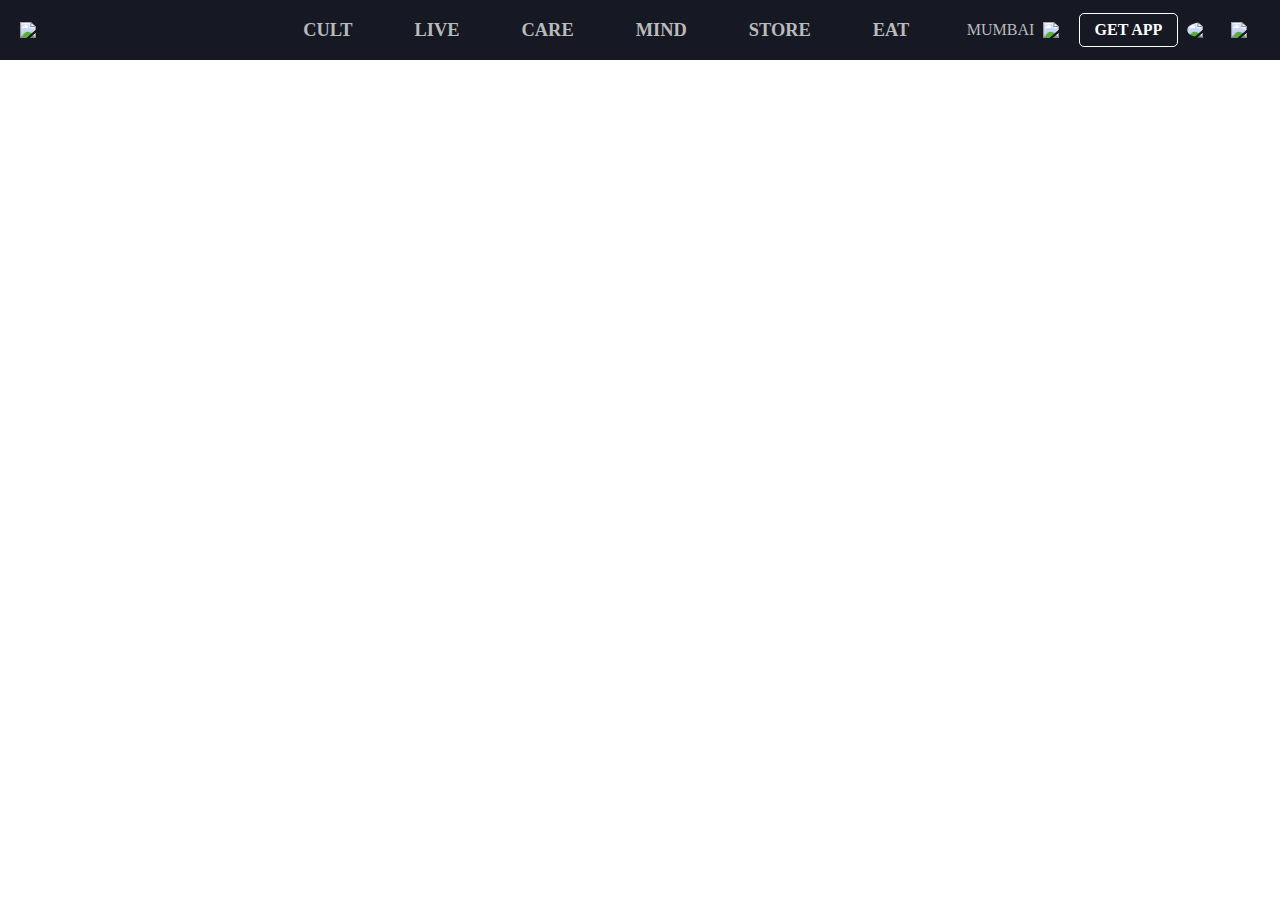
==== cult.html @ 37c47bac "added files and navbar to all" ====
<!DOCTYPE html>
<html lang="en">

<head>
    <meta charset="UTF-8">
    <meta http-equiv="X-UA-Compatible" content="IE=edge">
    <meta name="viewport" content="width=device-width, initial-scale=1.0">
    <title>cult.fit - health food | fitness | meditation</title>
    <link rel="shortcut icon" href="https://static.cure.fit/assets/images/favicon-modified.png" type="image/x-icon">
    <link rel="stylesheet" href="styles/navbar.css">
    <link rel="stylesheet" href="styles/live.css">
    <link href="//db.onlinewebfonts.com/c/47b83f8dbd3bf93e0df5674b32c6a7e4?family=BrandonTextWeb-Regular"
        rel="stylesheet" type="text/css" />
</head>

<body>

    <!-- Navbar -->

    <div id="navbar">

    </div>
</body>

<script type="module" src="scripts/live.js"></script>

</html>
---- styles/navbar.css ----
@import url(//db.onlinewebfonts.com/c/47b83f8dbd3bf93e0df5674b32c6a7e4?family=BrandonTextWeb-Regular);

/* Navbar */

body {
  margin: 0px;
  padding: 0px;
  width: 100%;
  font-family: "BrandonTextWeb-Regular";
}

#navbar {
  display: flex;
  justify-content: space-between;
  padding: 0px 20px;
  background-color: rgb(22, 25, 35);
  color: rgb(185, 186, 188);
  align-items: center;
  height: 60px;
}

#iconDiv {
  display: flex;
  align-items: center;
  cursor: pointer;
}

#icon {
  width: 120px;
}

#midDiv {
  display: flex;
  font-size: 1.15em;
  width: 50%;
  gap: 62px;
  justify-content: center;
  font-weight: bold;
  margin-right: -110px;
  cursor: pointer;
}

#midDiv > p > a {
  text-decoration: none;
  color: rgb(185, 186, 188);
}

#midDiv > p > a:hover {
    color: white;
}

#midDiv > p:hover {
  color: white;
}

#midDiv > p:focus{
    border-bottom: 2px solid white;
}

#lastDiv {
  display: flex;
  align-items: center;
  width: 24%;
  justify-content: space-around;
  cursor: pointer;
}

#location {
  width: 27px;
}

#getApp {
  border: 1px solid white;
  padding: 7px 15px;
  font-weight: bold;
  color: white;
  border-radius: 5px;
}

#userPic {
  width: 35px;
  border-radius: 50%;
}

#cart {
  width: 25px;
}
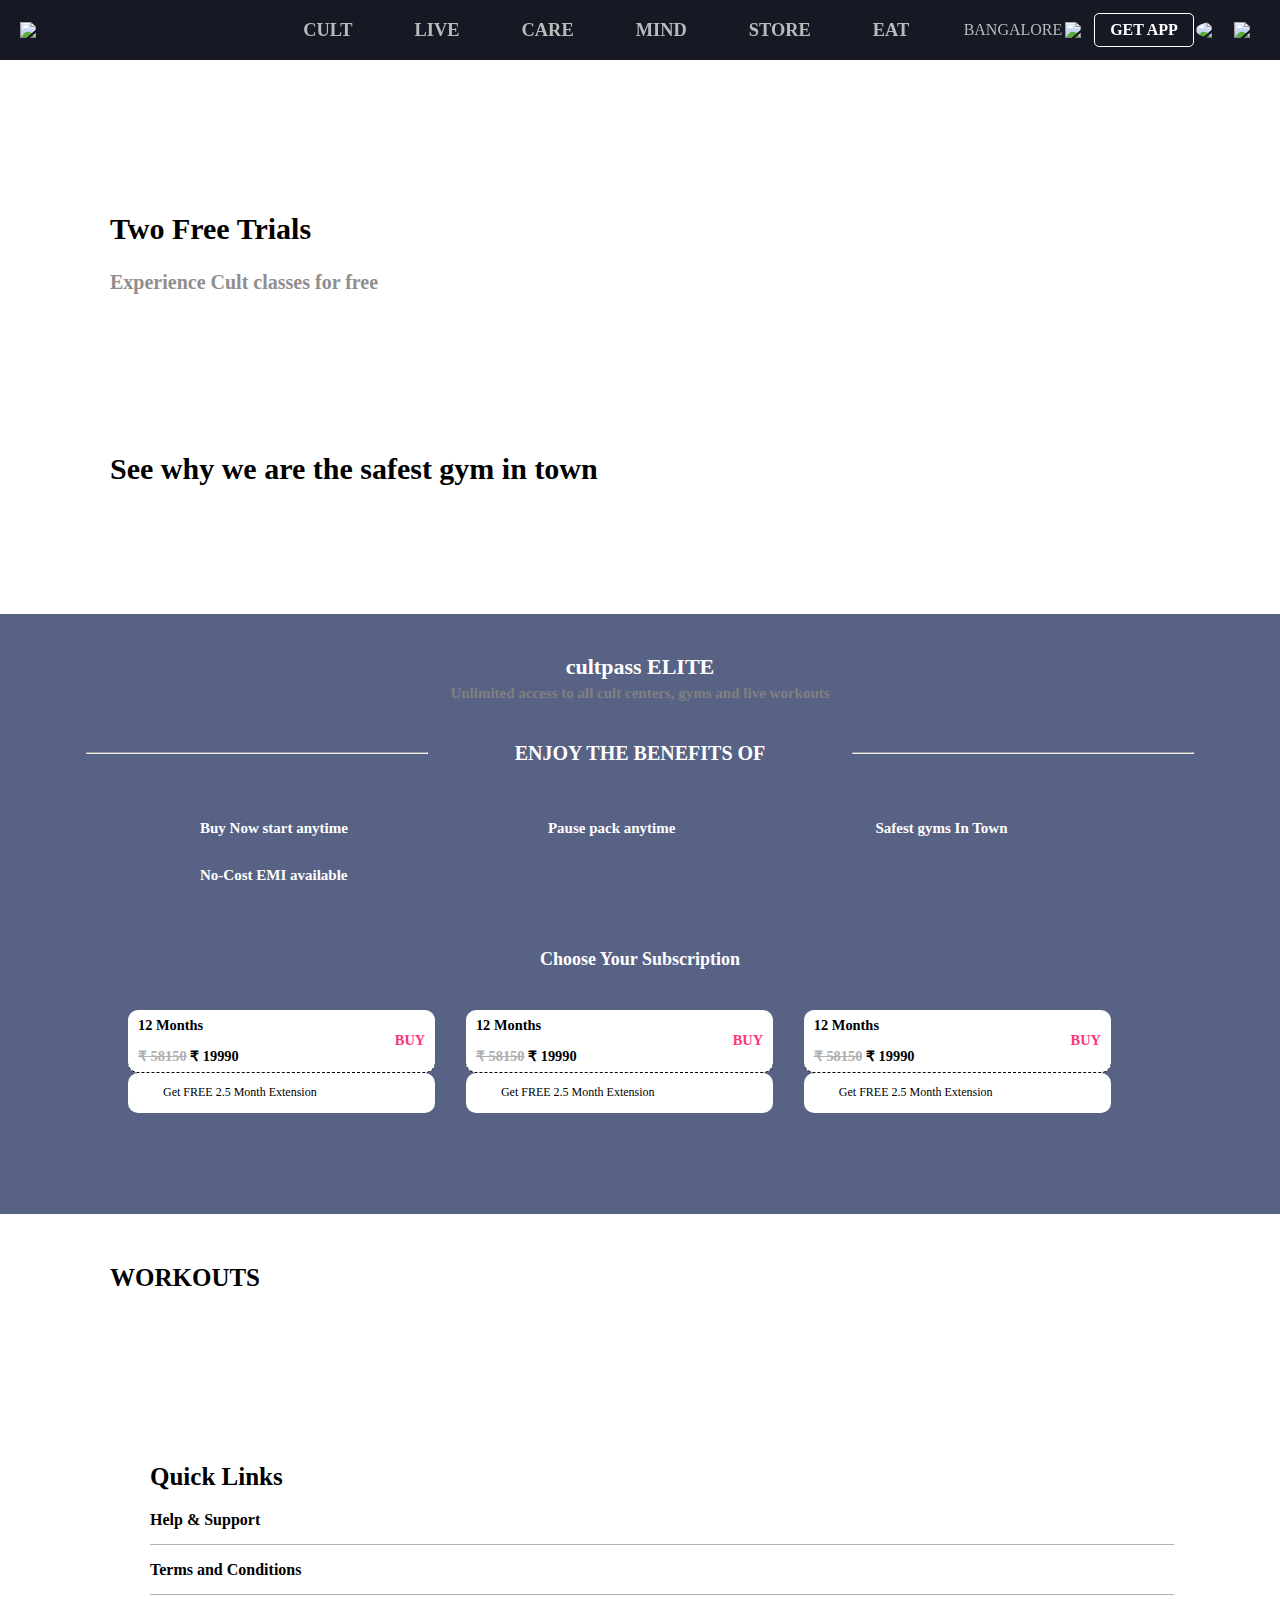
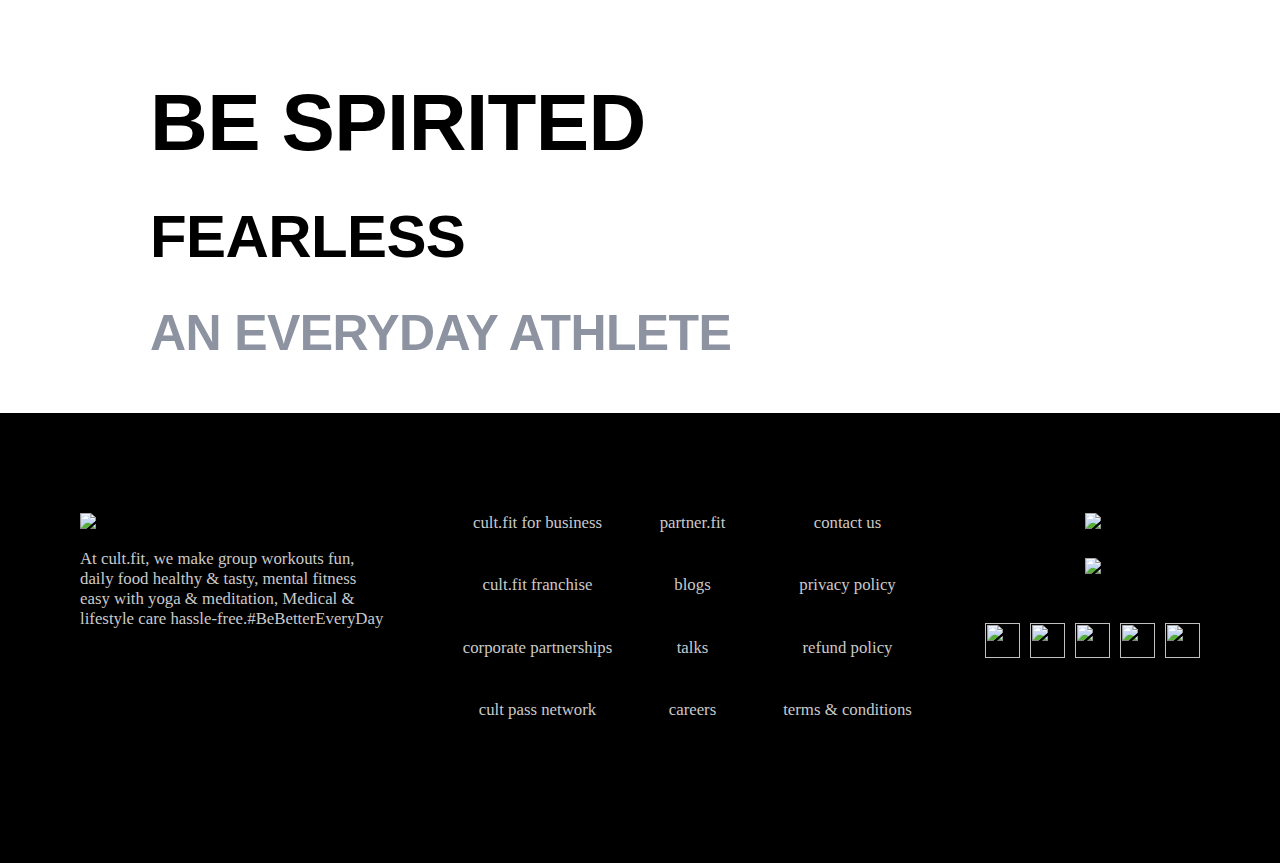
==== commit 48009a23: "fixed cult page" ====
--- a/cult.html
+++ b/cult.html
@@ -11,6 +11,9 @@
     <link rel="stylesheet" href="styles/live.css">
     <link href="//db.onlinewebfonts.com/c/47b83f8dbd3bf93e0df5674b32c6a7e4?family=BrandonTextWeb-Regular"
         rel="stylesheet" type="text/css" />
+    <link rel="stylesheet" href="./styles/cult.css">
+    <link rel="stylesheet" href="styles/footer.css">
+
 </head>
 
 <body>
@@ -20,8 +23,151 @@
     <div id="navbar">
 
     </div>
+
+    <!-- Top image -->
+
+    <img id="img1"
+        src="https://cdn-images.cure.fit/www-curefit-com/image/upload/fl_progressive,f_auto,q_auto:eco,w_1440,ar_2880:595/dpr_2/image/vm/e60fc92f-0b4f-4ac3-9add-ee3661c127ac.png"
+        alt="">
+
+
+    <div><img id="img2"
+            src="https://cdn-images.cure.fit/www-curefit-com/image/upload/fl_progressive,f_auto,q_auto:eco,w_1440,ar_1360:100/dpr_2/image/vm/6754cffd-206c-4bf5-bf64-1a9c835fa7ee.png"
+            alt=""></div>
+
+
+
+    <h2 id="h2">Two Free Trials</h2>
+    <p id="p1">Experience Cult classes for free</p>
+
+
+    <!-- coupon image -->
+
+    <div id="pass">
+
+        <img src="https://encrypted-tbn0.gstatic.com/images?q=tbn:ANd9GcRA8juriqOWa_KWk6FEJTC_EprQ1rPRDUxRvw&usqp=CAU"
+            alt="">
+        <img src="https://encrypted-tbn0.gstatic.com/images?q=tbn:ANd9GcRA8juriqOWa_KWk6FEJTC_EprQ1rPRDUxRvw&usqp=CAU"
+            alt="">
+
+
+    </div>
+
+    <!-- video image and heading -->
+
+    <p id="p2">See why we are the safest gym in town
+    </p>
+
+    <div>
+        <img id="img3"
+            src="https://cdn-images.cure.fit/www-curefit-com/image/upload/fl_progressive,f_auto,q_auto:eco,w_1440,ar_2880:595/dpr_2/image/vm/f16a1d26-4c36-4b0d-b743-0d79da633956.jpg"
+            alt="">
+    </div>
+
+
+    <!-- Blue Box -->
+
+    <div id="box">
+        <h2 id="bh2">cultpass ELITE</h2>
+        <p id="bp1">Unlimited access to all cult centers, gyms and live workouts</p>
+        <div id="innerbox">
+            <hr>
+            <p>ENJOY THE BENEFITS OF</p>
+            <hr>
+        </div>
+
+        <div id="innerbox1">
+            <p>Buy Now start anytime</p>
+            <p>Pause pack anytime</p>
+            <p>Safest gyms In Town</p>
+            <p>No-Cost EMI available</p>
+        </div>
+        <p id="p3">Choose Your Subscription</p>
+
+        <div id="innerbox2">
+            <div id="coupon">
+                <div id="topBox">
+                    <div>
+                        <p>12 Months</p>
+                        <p><span id="strTxt">₹ 58150</span> ₹ 19990</p>
+                    </div>
+                    <div id="buy">BUY</div>
+                </div>
+                <div id="btmBox">
+                    <img src="https://static.cure.fit/assets/images/offer-icon-copy.svg" alt="">
+                    <p>Get FREE 2.5 Month Extension</p>
+                </div>
+            </div>
+            <div id="coupon">
+                <div id="topBox">
+                    <div>
+                        <p>12 Months</p>
+                        <p><span id="strTxt">₹ 58150</span> ₹ 19990</p>
+                    </div>
+                    <div id="buy">BUY</div>
+                </div>
+                <div id="btmBox">
+                    <img src="https://static.cure.fit/assets/images/offer-icon-copy.svg" alt="">
+                    <p>Get FREE 2.5 Month Extension</p>
+                </div>
+            </div>
+            <div id="coupon">
+                <div id="topBox">
+                    <div>
+                        <p>12 Months</p>
+                        <p><span id="strTxt">₹ 58150</span> ₹ 19990</p>
+                    </div>
+                    <div id="buy">BUY</div>
+                </div>
+                <div id="btmBox">
+                    <img src="https://static.cure.fit/assets/images/offer-icon-copy.svg" alt="">
+                    <p>Get FREE 2.5 Month Extension</p>
+                </div>
+            </div>
+        </div>
+
+    </div>
+
+
+    <!-- workout heading and images -->
+
+    <h2 id="workout">WORKOUTS</h2>
+
+    <div id="grid-box">
+
+        <img src="https://cdn-images.cure.fit/www-curefit-com/image/upload/fl_progressive,f_auto,q_auto:eco,w_485,ar_485:323,c_fit/dpr_2/v1/cult-media/v2web/workouts/1_id/PRODUCT_BNR_2021-11-03T07:57:46.615Z.png"
+            alt="">
+        <img src="https://cdn-images.cure.fit/www-curefit-com/image/upload/fl_progressive,f_auto,q_auto:eco,w_485,ar_485:323,c_fit/dpr_2/v1/cult-media/v2web/workouts/4_id/PRODUCT_BNR_2021-11-02T11:02:03.281Z.png"
+            alt="">
+        <img src="https://cdn-images.cure.fit/www-curefit-com/image/upload/fl_progressive,f_auto,q_auto:eco,w_485,ar_485:323,c_fit/dpr_2/v1/cult-media/v2web/workouts/5_id/PRODUCT_BNR_2022-01-07T15:12:40.788Z.png"
+            alt="">
+        <img src="https://cdn-images.cure.fit/www-curefit-com/image/upload/fl_progressive,f_auto,q_auto:eco,w_485,ar_485:323,c_fit/dpr_2/v1/cult-media/v2web/workouts/22_id/PRODUCT_BNR_2021-11-03T08:02:26.795Z.png"
+            alt="">
+        <img src="https://cdn-images.cure.fit/www-curefit-com/image/upload/fl_progressive,f_auto,q_auto:eco,w_485,ar_485:323,c_fit/dpr_2/v1/cult-media/v2web/workouts/84_id/PRODUCT_BNR_2021-11-02T10:55:56.704Z.png"
+            alt="">
+        <img src="https://cdn-images.cure.fit/www-curefit-com/image/upload/fl_progressive,f_auto,q_auto:eco,w_485,ar_485:323,c_fit/dpr_2/v1/cult-media/v2web/workouts/317_id/PRODUCT_BNR_2021-11-03T07:41:36.148Z.png"
+            alt="">
+    </div>
+
+
+    <h2 id="quick">Quick Links</h2>
+    <h3 class="help">Help & Support</h3>
+    <h3 class="help">Terms and Conditions</h3>
+
+
+    <p id="spirit">BE SPIRITED</h1>
+    <p id="fearless">FEARLESS</h1>
+    <p id="athelete">AN EVERYDAY ATHLETE</h1>
+
+
+        <!-- Add footer here -->
+
+    <div id="footer">
+
+    </div>
+
 </body>
 
-<script type="module" src="scripts/live.js"></script>
+<script type="module" src="scripts/cult.js"></script>
 
 </html>--- a/styles/navbar.css
+++ b/styles/navbar.css
@@ -1,6 +1,4 @@
 @import url(//db.onlinewebfonts.com/c/47b83f8dbd3bf93e0df5674b32c6a7e4?family=BrandonTextWeb-Regular);
-
-/* Navbar */
 
 body {
   margin: 0px;
@@ -17,6 +15,9 @@
   color: rgb(185, 186, 188);
   align-items: center;
   height: 60px;
+  position: sticky;
+  top: 0;
+  z-index: 100;
 }
 
 #iconDiv {
@@ -53,10 +54,6 @@
   color: white;
 }
 
-#midDiv > p:focus{
-    border-bottom: 2px solid white;
-}
-
 #lastDiv {
   display: flex;
   align-items: center;
@@ -85,3 +82,5 @@
 #cart {
   width: 25px;
 }
+
+
--- a/styles/cult.css
+++ b/styles/cult.css
@@ -0,0 +1,258 @@
+#img1 {
+  width: 100%;
+}
+#img2 {
+  width: 85%;
+  text-align: center;
+  margin-top: 50px;
+  margin-left: 110px;
+}
+#img2:hover {
+  box-shadow: rgba(0, 0, 0, 0.25) 0px 54px 55px,
+    rgba(0, 0, 0, 0.12) 0px -12px 30px, rgba(0, 0, 0, 0.12) 0px 4px 6px,
+    rgba(0, 0, 0, 0.17) 0px 12px 13px, rgba(0, 0, 0, 0.09) 0px -3px 5px;
+}
+#h2 {
+  margin-top: 80px;
+  margin-left: 110px;
+  font-size: 30px;
+  font-weight: bolder;
+}
+#p1 {
+  font-size: 20px;
+  color: rgb(144, 142, 142);
+  margin-left: 110px;
+  font-weight: bold;
+}
+#pass {
+  margin-left: 100px;
+}
+#pass > img {
+  margin-right: 18px;
+}
+#p2 {
+  font-size: 30px;
+  font-weight: bold;
+
+  margin-left: 110px;
+  margin-top: 120px;
+}
+
+#img3 {
+  width: 100%;
+}
+
+#box {
+  width: 100%;
+  height: 600px;
+  background-color: rgb(88, 98, 132);
+  margin-top: 80px;
+}
+#bh2 {
+  color: white;
+  text-align: center;
+  font-size: 22px;
+  padding-top: 40px;
+  margin-bottom: 30px;
+}
+
+#bp1 {
+  text-align: center;
+  font-size: 15px;
+  font-weight: bold;
+  color: grey;
+  margin-top: -25px;
+}
+#innerbox > hr {
+  width: 340px;
+  height: 0px;
+  margin-top: 10px;
+}
+#innerbox {
+  display: flex;
+  margin-top: 40px;
+}
+#innerbox > p {
+  color: white;
+  font-size: 20px;
+  margin-top: 0px;
+  font-weight: bold;
+}
+#innerbox1 {
+  display: flex;
+  flex-wrap: wrap;
+  margin-top: 20px;
+}
+#innerbox1 > p {
+  margin-left: 200px;
+  color: white;
+  font-size: 15px;
+  font-weight: bold;
+}
+#p3 {
+  color: white;
+  font-size: 18px;
+  font-weight: bold;
+  text-align: center;
+  margin-top: 50px;
+}
+
+#innerbox2 {
+  display: flex;
+  width: 80%;
+  margin: auto;
+  gap: 3%;
+  margin-top: 40px;
+}
+
+#coupon {
+  width: 30%;
+}
+
+#topBox {
+  background-color: white;
+  height: 63px;
+  display: flex;
+  border-radius: 10px;
+  justify-content: space-between;
+  align-items: center;
+  box-sizing: border-box;
+  padding: 0px 10px;
+  font-size: 0.9em;
+  font-weight: bold;
+  border-bottom: 1px black dashed;
+}
+
+#strTxt {
+  color: rgb(175, 175, 175);
+  text-decoration: line-through;
+}
+
+#btmBox {
+  border-radius: 10px;
+  display: flex;
+  padding: 0px 10px;
+  gap: 10px;
+  height: 40px;
+  background-color: white;
+  align-items: center;
+}
+
+#buy {
+  color: rgb(255, 50, 120);
+  font-weight: bold;
+}
+
+#btmBox > img {
+  transform: scale(-1, 1);
+  width: 15px;
+}
+
+#btmBox > p {
+  font-size: 0.75em;
+}
+
+#workout {
+  margin-left: 110px;
+  margin-top: 50px;
+  font-size: 25px;
+}
+
+#grid-box {
+  width: 100%;
+  box-sizing: border-box;
+  display: grid;
+  grid-template-columns: repeat(4, 1fr);
+  padding: 0px 100px;
+}
+
+#grid-box > img {
+  width: 300px;
+  border-radius: 10px;
+  margin-top: 40px;
+}
+#quick {
+  font-size: 25px;
+  margin-left: 150px;
+  margin-top: 70px;
+  margin-bottom: 20px;
+}
+
+.help {
+  font-size: 16px;
+  width: 80%;
+  margin-left: 150px;
+  font-weight: bold;
+  border-bottom: 1px solid rgb(180, 180, 180);
+  padding-bottom: 15px;
+}
+
+.h {
+  width: 80%;
+  background-color: rgb(218, 218, 218);
+}
+
+#spirit {
+  font-size: 80px;
+  font-weight: bold;
+  margin-left: 150px;
+  margin-top: 80px;
+  font-family: BrandonTextWeb-Bold, "Helvetica Neue", Helvetica, Roboto, Arial,
+    sans-serif;
+  line-height: 1.2;
+  letter-spacing: -0.6px;
+  vertical-align: bottom;
+}
+#fearless {
+  font-size: 60px;
+  margin-left: 150px;
+  color: rgb(0, 0, 0);
+  font-family: BrandonTextWeb-Bold, "Helvetica Neue", Helvetica, Roboto, Arial,
+    sans-serif;
+  line-height: 1.2;
+  letter-spacing: -0.6px;
+  vertical-align: bottom;
+  margin-top: -50px;
+  font-weight: bold;
+}
+#athelete {
+  font-size: 50px;
+  color: rgb(141, 147, 160);
+  font-family: BrandonTextWeb-Bold, "Helvetica Neue", Helvetica, Roboto, Arial,
+    sans-serif;
+  line-height: 1.2;
+  letter-spacing: -0.6px;
+  vertical-align: bottom;
+  margin-left: 150px;
+  margin-top: -30px;
+  font-weight: bold;
+}
+#faqs {
+  font-size: 45px;
+  margin-left: 110px;
+  margin-top: 100px;
+  font-weight: bolder;
+}
+#ques {
+  font-size: 25px;
+  margin-left: 110px;
+  margin-top: -20px;
+  font-weight: bolder;
+  color: grey;
+}
+summary {
+  margin-left: 140px;
+}
+.sum {
+  display: flex;
+  flex-wrap: wrap;
+}
+.sum > img {
+  flex-direction: row-reverse;
+  flex-wrap: wrap;
+}
+.sum > li {
+  font-size: 30px;
+  color: grey;
+  font-weight: bold;
+}
--- a/styles/footer.css
+++ b/styles/footer.css
@@ -0,0 +1,59 @@
+#footer {
+  height: 450px;
+  background-color: black;
+  padding: 100px 80px;
+  display: flex;
+  color: rgb(202, 202, 202);
+  box-sizing: border-box;
+  gap: 20px;
+}
+
+#left {
+  flex: 1;
+}
+
+#left > p {
+  font-size: 1.05em;
+}
+
+#left > div > img {
+  width: 150px;
+}
+
+#mid {
+  display: grid;
+  flex: 1.5;
+  grid-template-columns: repeat(3, 1fr);
+  padding: 0px 40px 0px 50px;
+  font-size: 1.05em;
+  text-align: center;
+}
+
+#mid > div {
+  cursor: pointer;
+}
+
+#right {
+  display: flex;
+  flex-direction: column;
+  align-items: center;
+  flex: 0.6;
+  gap: 25px;
+}
+
+#bigIcons > img {
+  width: 180px;
+  cursor: pointer;
+}
+
+#smallIcons {
+  display: flex;
+  gap: 10px;
+  margin-top: 20px;
+}
+
+#smallIcons > img {
+  width: 35px;
+  height: 35px;
+  cursor: pointer;
+}
